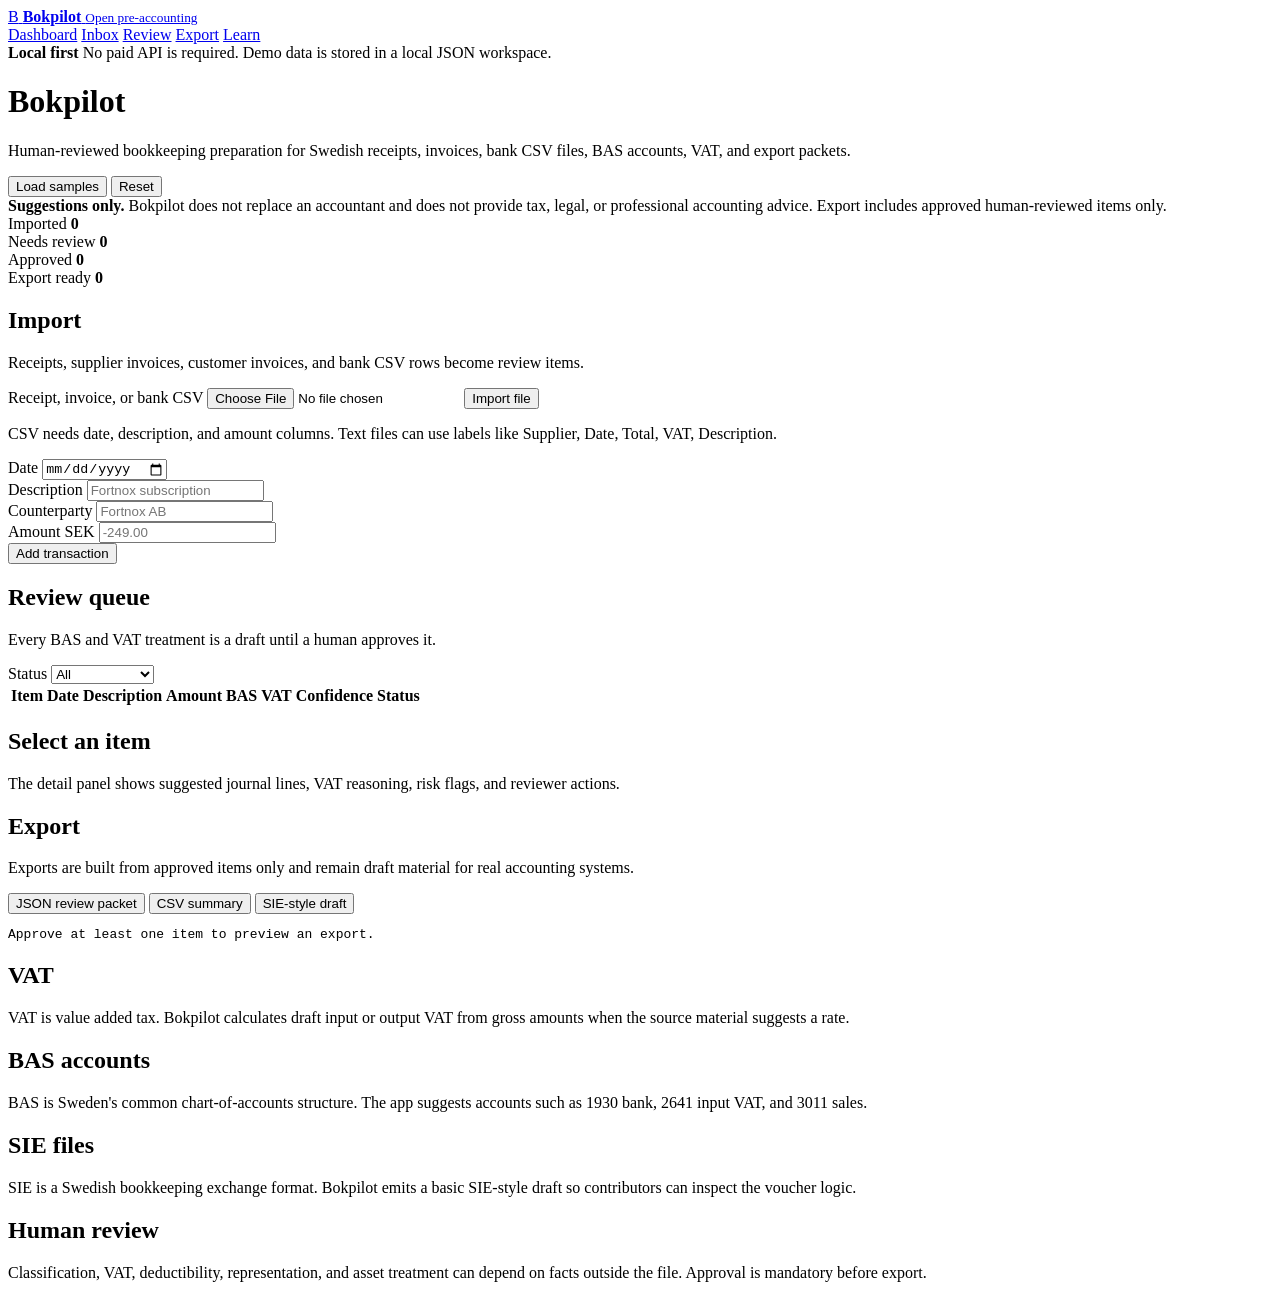
==== bokpilot/resources/static/index.html @ b6d7e221 "fix: package Bokpilot runtime assets" ====
<!doctype html>
<html lang="en">
  <head>
    <meta charset="utf-8" />
    <meta name="viewport" content="width=device-width, initial-scale=1" />
    <title>Bokpilot</title>
    <link rel="stylesheet" href="/styles.css" />
  </head>
  <body>
    <div class="app-shell">
      <aside class="sidebar" aria-label="Primary">
        <a class="brand" href="#dashboard" aria-label="Bokpilot dashboard">
          <span class="brand-mark" aria-hidden="true">B</span>
          <span>
            <strong>Bokpilot</strong>
            <small>Open pre-accounting</small>
          </span>
        </a>
        <nav class="nav-list">
          <a href="#dashboard" class="active">Dashboard</a>
          <a href="#inbox">Inbox</a>
          <a href="#review">Review</a>
          <a href="#export">Export</a>
          <a href="#learn">Learn</a>
        </nav>
        <div class="privacy-note">
          <strong>Local first</strong>
          <span>No paid API is required. Demo data is stored in a local JSON workspace.</span>
        </div>
      </aside>

      <main class="workspace">
        <header class="topbar">
          <div>
            <h1>Bokpilot</h1>
            <p>Human-reviewed bookkeeping preparation for Swedish receipts, invoices, bank CSV files, BAS accounts, VAT, and export packets.</p>
          </div>
          <div class="topbar-actions">
            <button id="load-sample" class="button primary" type="button">Load samples</button>
            <button id="reset" class="button ghost" type="button">Reset</button>
          </div>
        </header>

        <section class="review-warning" role="note" aria-label="Accounting disclaimer">
          <strong>Suggestions only.</strong>
          <span>Bokpilot does not replace an accountant and does not provide tax, legal, or professional accounting advice. Export includes approved human-reviewed items only.</span>
        </section>

        <section id="dashboard" class="metric-grid" aria-label="Workspace summary">
          <article class="metric">
            <span>Imported</span>
            <strong id="metric-pending">0</strong>
          </article>
          <article class="metric">
            <span>Needs review</span>
            <strong id="metric-review">0</strong>
          </article>
          <article class="metric">
            <span>Approved</span>
            <strong id="metric-approved">0</strong>
          </article>
          <article class="metric export-ready">
            <span>Export ready</span>
            <strong id="metric-export">0</strong>
          </article>
        </section>

        <section id="inbox" class="intake-band" aria-label="Import documents and transactions">
          <div class="section-heading">
            <h2>Import</h2>
            <p>Receipts, supplier invoices, customer invoices, and bank CSV rows become review items.</p>
          </div>
          <div class="intake-grid">
            <form id="file-form" class="intake-panel">
              <label for="file-input">Receipt, invoice, or bank CSV</label>
              <input id="file-input" name="file" type="file" accept=".csv,.txt,.md,.text" />
              <button class="button" type="submit">Import file</button>
              <p class="field-help">CSV needs date, description, and amount columns. Text files can use labels like Supplier, Date, Total, VAT, Description.</p>
            </form>
            <form id="manual-form" class="intake-panel">
              <div class="form-row">
                <label for="manual-date">Date</label>
                <input id="manual-date" name="date" type="date" required />
              </div>
              <div class="form-row">
                <label for="manual-description">Description</label>
                <input id="manual-description" name="description" type="text" placeholder="Fortnox subscription" required />
              </div>
              <div class="form-row split">
                <div>
                  <label for="manual-counterparty">Counterparty</label>
                  <input id="manual-counterparty" name="counterparty" type="text" placeholder="Fortnox AB" />
                </div>
                <div>
                  <label for="manual-amount">Amount SEK</label>
                  <input id="manual-amount" name="amount" type="number" step="0.01" placeholder="-249.00" required />
                </div>
              </div>
              <button class="button" type="submit">Add transaction</button>
            </form>
          </div>
        </section>

        <section id="review" class="review-layout">
          <div class="queue-panel">
            <div class="section-heading row-heading">
              <div>
                <h2>Review queue</h2>
                <p>Every BAS and VAT treatment is a draft until a human approves it.</p>
              </div>
              <label class="filter-control" for="status-filter">
                <span>Status</span>
                <select id="status-filter">
                  <option value="all">All</option>
                  <option value="needs_review">Needs review</option>
                  <option value="approved">Approved</option>
                  <option value="rejected">Rejected</option>
                </select>
              </label>
            </div>
            <div class="table-wrap">
              <table>
                <thead>
                  <tr>
                    <th scope="col">Item</th>
                    <th scope="col">Date</th>
                    <th scope="col">Description</th>
                    <th scope="col">Amount</th>
                    <th scope="col">BAS</th>
                    <th scope="col">VAT</th>
                    <th scope="col">Confidence</th>
                    <th scope="col">Status</th>
                  </tr>
                </thead>
                <tbody id="items-table"></tbody>
              </table>
            </div>
          </div>

          <aside class="detail-panel" aria-live="polite">
            <div id="detail-empty" class="empty-state">
              <h2>Select an item</h2>
              <p>The detail panel shows suggested journal lines, VAT reasoning, risk flags, and reviewer actions.</p>
            </div>
            <div id="detail-content" hidden>
              <div class="detail-header">
                <div>
                  <span id="detail-id" class="eyebrow"></span>
                  <h2 id="detail-title"></h2>
                </div>
                <span id="detail-status" class="status-pill"></span>
              </div>
              <dl class="detail-facts">
                <div>
                  <dt>Amount</dt>
                  <dd id="detail-amount"></dd>
                </div>
                <div>
                  <dt>Suggested BAS</dt>
                  <dd id="detail-bas"></dd>
                </div>
                <div>
                  <dt>VAT</dt>
                  <dd id="detail-vat"></dd>
                </div>
                <div>
                  <dt>Confidence</dt>
                  <dd id="detail-confidence"></dd>
                </div>
              </dl>
              <section class="reasoning">
                <h3>Reasoning</h3>
                <p id="detail-explanation"></p>
                <ul id="risk-list"></ul>
              </section>
              <section>
                <h3>Draft journal lines</h3>
                <div id="journal-lines" class="journal-lines"></div>
              </section>
              <form id="review-form" class="review-form">
                <div class="form-row split">
                  <div>
                    <label for="review-account">BAS account</label>
                    <input id="review-account" name="bas_account" type="text" inputmode="numeric" />
                  </div>
                  <div>
                    <label for="review-vat">VAT rate</label>
                    <select id="review-vat" name="vat_rate">
                      <option value="25">25%</option>
                      <option value="12">12%</option>
                      <option value="6">6%</option>
                      <option value="0">0%</option>
                    </select>
                  </div>
                </div>
                <label for="review-note">Reviewer note</label>
                <textarea id="review-note" name="reviewer_note" rows="3" placeholder="Why this was approved, rejected, or changed"></textarea>
                <div class="review-actions">
                  <button class="button success" type="submit" data-status="approved">Approve</button>
                  <button class="button warning" type="submit" data-status="needs_review">Keep open</button>
                  <button class="button danger" type="submit" data-status="rejected">Reject</button>
                </div>
              </form>
            </div>
          </aside>
        </section>

        <section id="export" class="export-band">
          <div class="section-heading">
            <h2>Export</h2>
            <p>Exports are built from approved items only and remain draft material for real accounting systems.</p>
          </div>
          <div class="export-actions">
            <button class="button" type="button" data-export="json">JSON review packet</button>
            <button class="button" type="button" data-export="csv">CSV summary</button>
            <button class="button" type="button" data-export="sie">SIE-style draft</button>
          </div>
          <pre id="export-preview" tabindex="0">Approve at least one item to preview an export.</pre>
        </section>

        <section id="learn" class="learn-grid" aria-label="Bookkeeping concepts">
          <article>
            <h2>VAT</h2>
            <p>VAT is value added tax. Bokpilot calculates draft input or output VAT from gross amounts when the source material suggests a rate.</p>
          </article>
          <article>
            <h2>BAS accounts</h2>
            <p>BAS is Sweden's common chart-of-accounts structure. The app suggests accounts such as 1930 bank, 2641 input VAT, and 3011 sales.</p>
          </article>
          <article>
            <h2>SIE files</h2>
            <p>SIE is a Swedish bookkeeping exchange format. Bokpilot emits a basic SIE-style draft so contributors can inspect the voucher logic.</p>
          </article>
          <article>
            <h2>Human review</h2>
            <p>Classification, VAT, deductibility, representation, and asset treatment can depend on facts outside the file. Approval is mandatory before export.</p>
          </article>
        </section>
      </main>
    </div>

    <div id="toast" role="status" aria-live="polite"></div>
    <script src="/app.js" type="module"></script>
  </body>
</html>
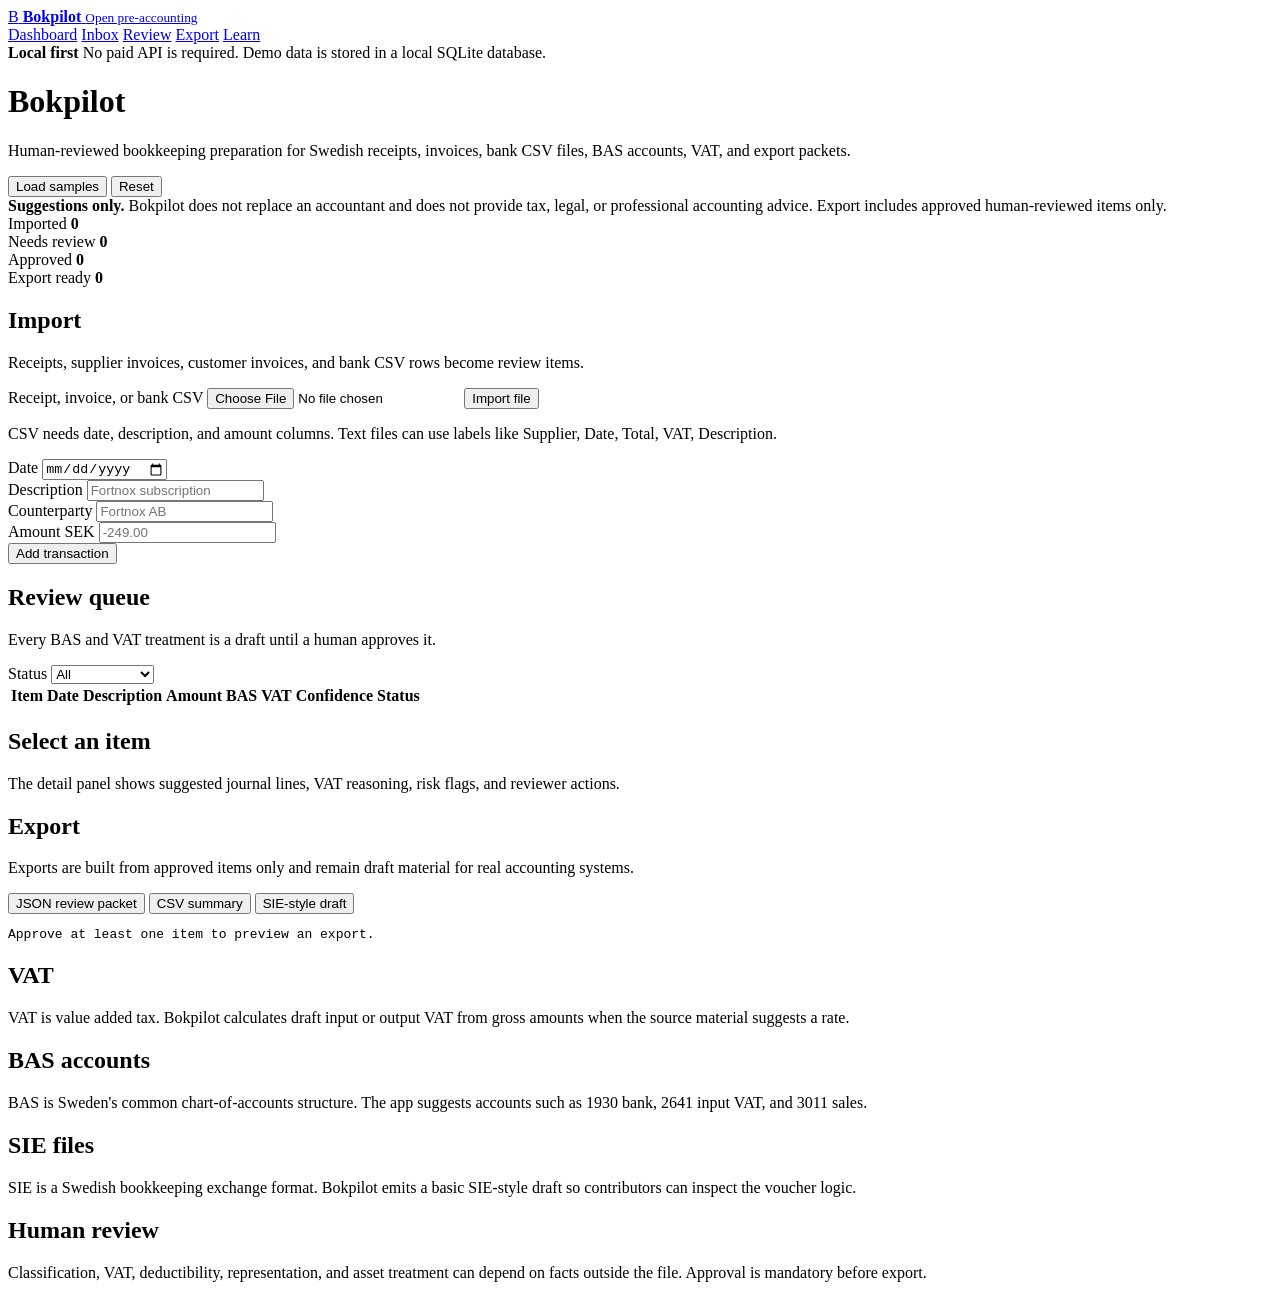
==== commit a8cd023a: "feat: cut over local workspace to SQLite" ====
--- a/bokpilot/resources/static/index.html
+++ b/bokpilot/resources/static/index.html
@@ -25,7 +25,7 @@
         </nav>
         <div class="privacy-note">
           <strong>Local first</strong>
-          <span>No paid API is required. Demo data is stored in a local JSON workspace.</span>
+          <span>No paid API is required. Demo data is stored in a local SQLite database.</span>
         </div>
       </aside>
 
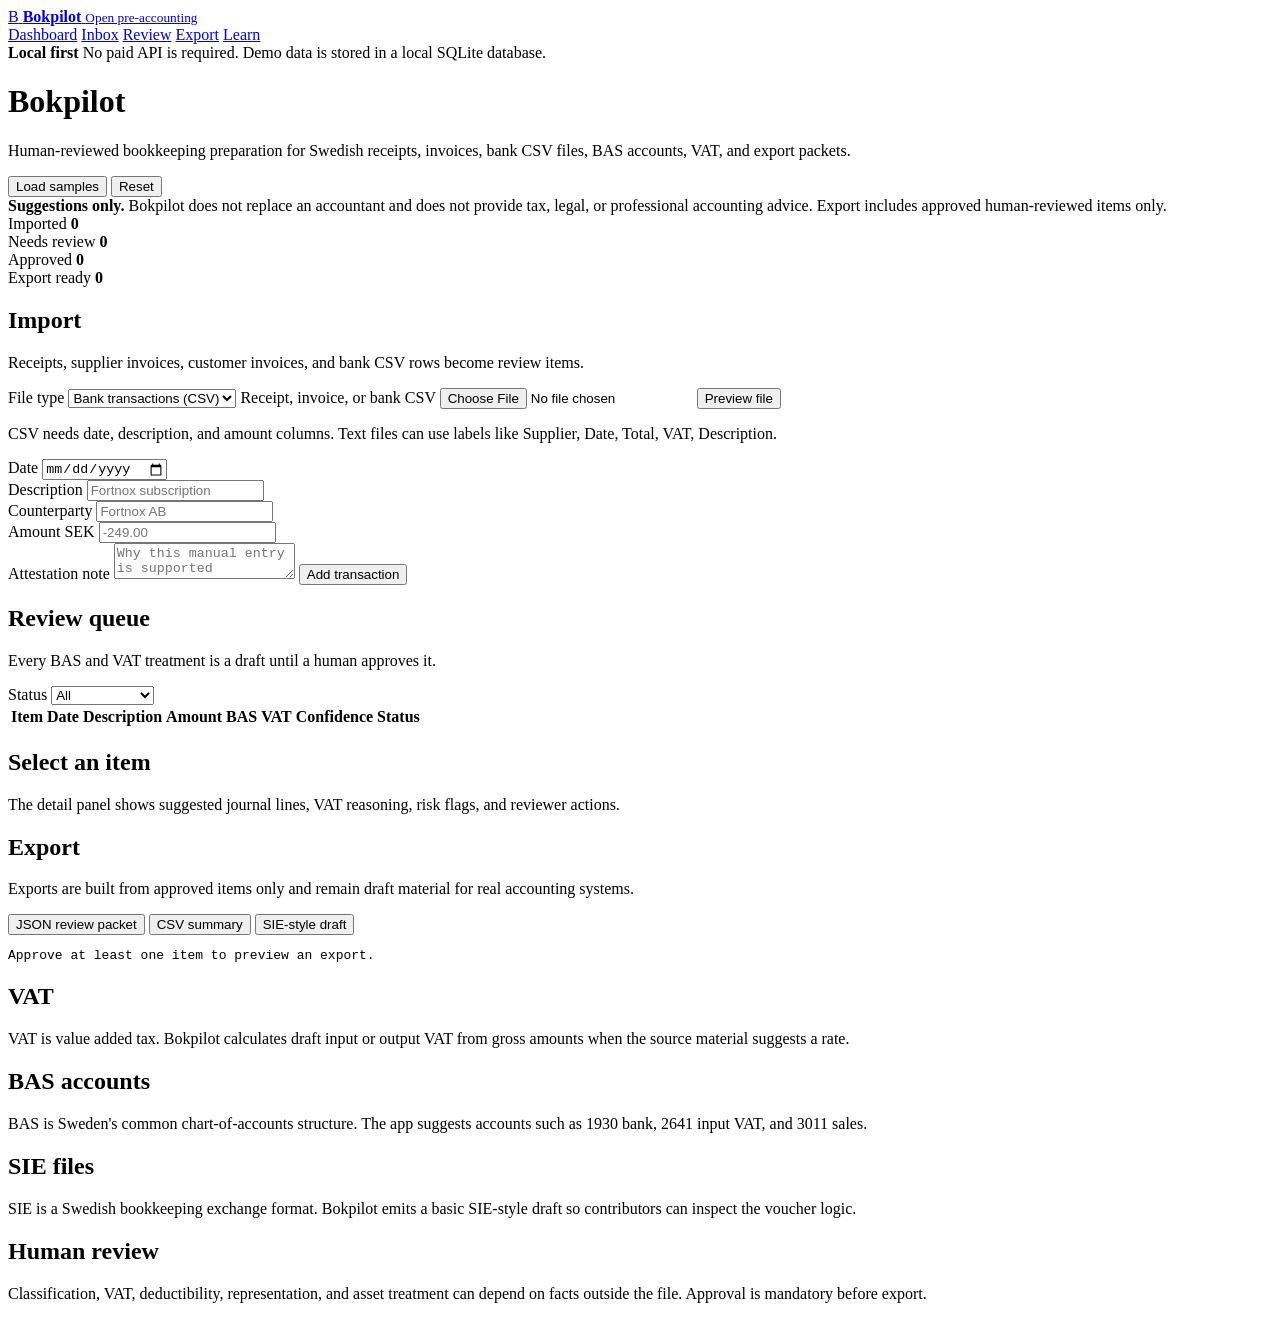
==== commit b3ea80be: "feat: preview imports and suggest source matches" ====
--- a/bokpilot/resources/static/index.html
+++ b/bokpilot/resources/static/index.html
@@ -72,10 +72,22 @@
           </div>
           <div class="intake-grid">
             <form id="file-form" class="intake-panel">
+              <label for="import-kind">File type</label>
+              <select id="import-kind" name="kind">
+                <option value="bank_transaction">Bank transactions (CSV)</option>
+                <option value="receipt">Receipt (text)</option>
+                <option value="supplier_invoice">Supplier invoice (text)</option>
+                <option value="customer_invoice">Customer invoice (text)</option>
+              </select>
               <label for="file-input">Receipt, invoice, or bank CSV</label>
               <input id="file-input" name="file" type="file" accept=".csv,.txt,.md,.text" />
-              <button class="button" type="submit">Import file</button>
+              <button class="button" type="submit">Preview file</button>
               <p class="field-help">CSV needs date, description, and amount columns. Text files can use labels like Supplier, Date, Total, VAT, Description.</p>
+              <div id="import-preview" class="review-warning" hidden>
+                <span id="import-preview-summary"></span>
+                <ul id="import-preview-issues"></ul>
+                <button id="commit-import" class="button primary" type="button">Commit valid rows</button>
+              </div>
             </form>
             <form id="manual-form" class="intake-panel">
               <div class="form-row">
@@ -96,6 +108,8 @@
                   <input id="manual-amount" name="amount" type="number" step="0.01" placeholder="-249.00" required />
                 </div>
               </div>
+              <label for="manual-note">Attestation note</label>
+              <textarea id="manual-note" name="reviewer_note" rows="2" placeholder="Why this manual entry is supported" required></textarea>
               <button class="button" type="submit">Add transaction</button>
             </form>
           </div>
@@ -177,6 +191,11 @@
                 <h3>Draft journal lines</h3>
                 <div id="journal-lines" class="journal-lines"></div>
               </section>
+              <section id="match-panel">
+                <h3>Possible source matches</h3>
+                <p>Suggestions are explainable and require an explicit human decision.</p>
+                <div id="match-list" class="journal-lines"></div>
+              </section>
               <form id="review-form" class="review-form">
                 <div class="form-row split">
                   <div>
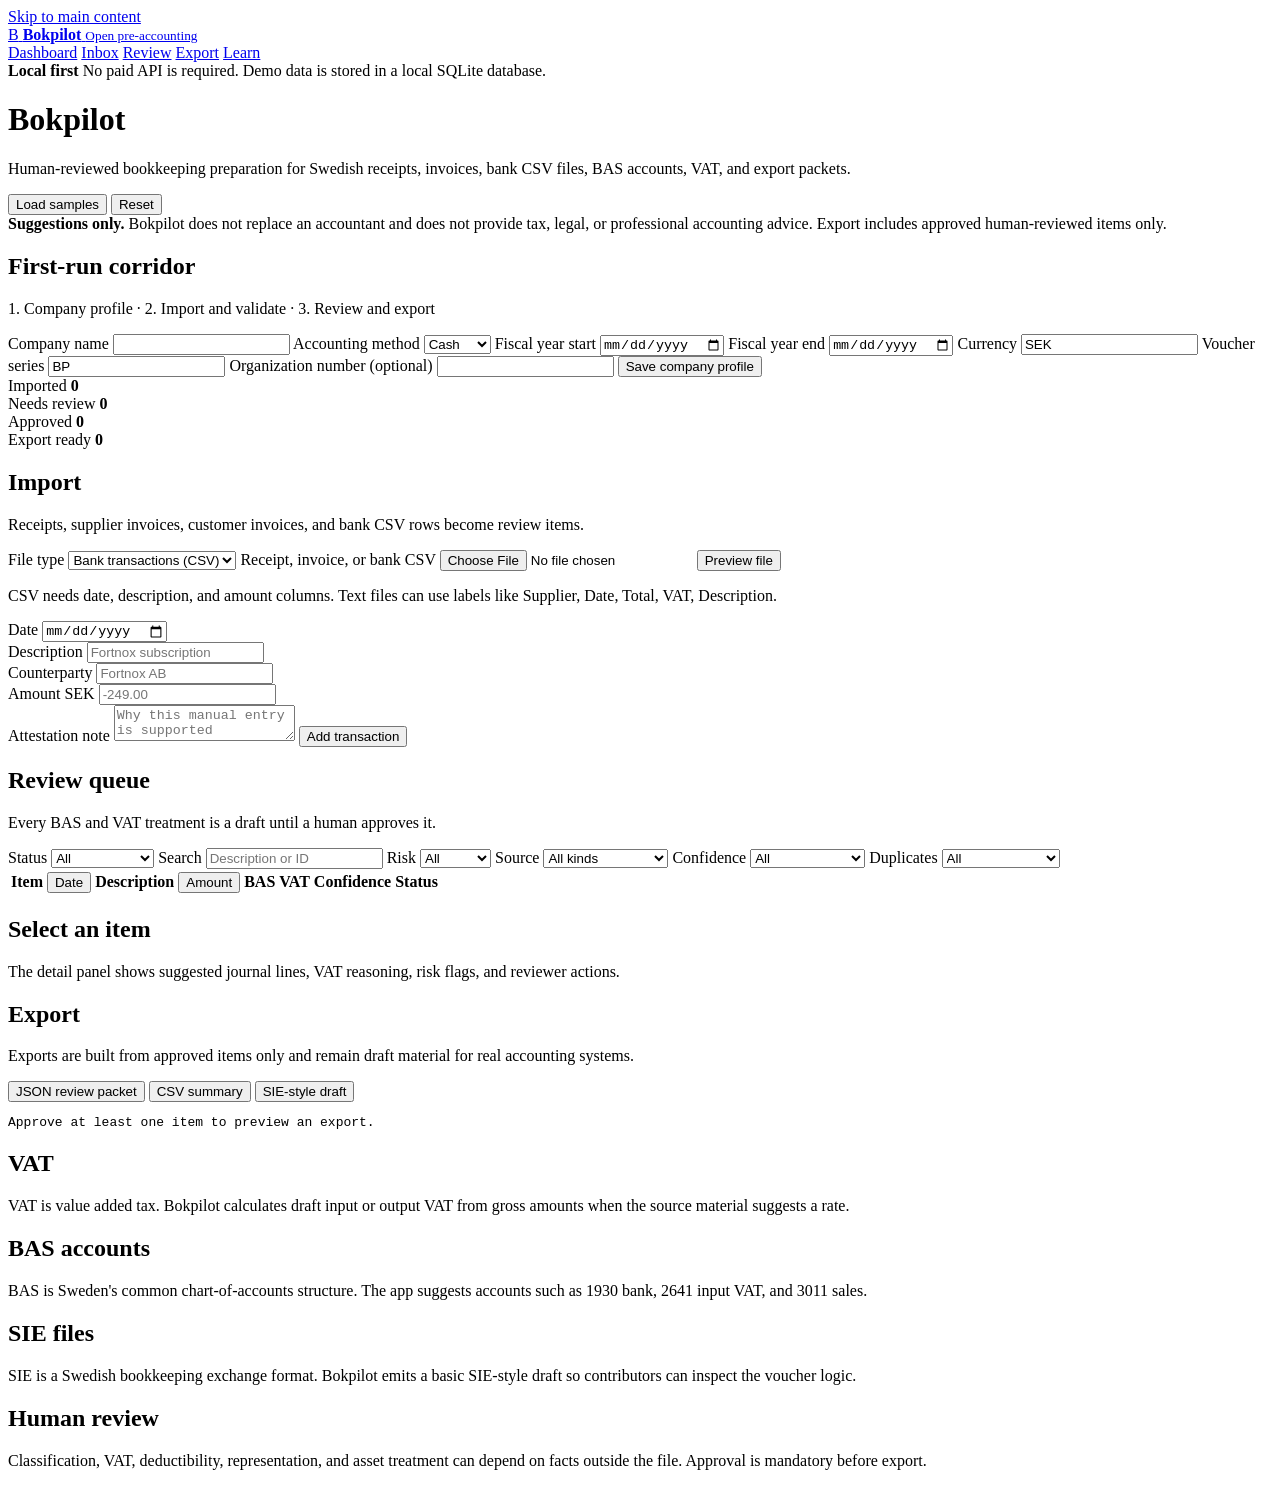
==== commit 9a76e28b: "feat: improve the local review experience" ====
--- a/bokpilot/resources/static/index.html
+++ b/bokpilot/resources/static/index.html
@@ -7,6 +7,7 @@
     <link rel="stylesheet" href="/styles.css" />
   </head>
   <body>
+    <a class="skip-link" href="#main-content">Skip to main content</a>
     <div class="app-shell">
       <aside class="sidebar" aria-label="Primary">
         <a class="brand" href="#dashboard" aria-label="Bokpilot dashboard">
@@ -29,7 +30,7 @@
         </div>
       </aside>
 
-      <main class="workspace">
+      <main id="main-content" class="workspace">
         <header class="topbar">
           <div>
             <h1>Bokpilot</h1>
@@ -44,6 +45,47 @@
         <section class="review-warning" role="note" aria-label="Accounting disclaimer">
           <strong>Suggestions only.</strong>
           <span>Bokpilot does not replace an accountant and does not provide tax, legal, or professional accounting advice. Export includes approved human-reviewed items only.</span>
+        </section>
+        <section id="demo-banner" class="review-warning" role="note" hidden>
+          <strong>Synthetic accounting rules—do not use for real bookkeeping.</strong>
+        </section>
+
+        <div id="error-summary" class="error-summary" role="alert" hidden></div>
+
+        <section class="intake-band onboarding" aria-labelledby="onboarding-title">
+          <div class="section-heading">
+            <div>
+              <h2 id="onboarding-title">First-run corridor</h2>
+              <p>1. Company profile · 2. Import and validate · 3. Review and export</p>
+            </div>
+          </div>
+          <form id="profile-form" class="profile-grid">
+            <label for="profile-name">Company name
+              <input id="profile-name" name="name" required />
+            </label>
+            <label for="profile-method">Accounting method
+              <select id="profile-method" name="accounting_method">
+                <option value="cash">Cash</option>
+                <option value="accrual">Accrual</option>
+              </select>
+            </label>
+            <label for="profile-start">Fiscal year start
+              <input id="profile-start" name="fiscal_year_start" type="date" required />
+            </label>
+            <label for="profile-end">Fiscal year end
+              <input id="profile-end" name="fiscal_year_end" type="date" required />
+            </label>
+            <label for="profile-currency">Currency
+              <input id="profile-currency" name="currency" value="SEK" readonly />
+            </label>
+            <label for="profile-series">Voucher series
+              <input id="profile-series" name="voucher_series" value="BP" maxlength="8" required />
+            </label>
+            <label for="profile-org">Organization number (optional)
+              <input id="profile-org" name="organization_number" />
+            </label>
+            <button class="button primary" type="submit">Save company profile</button>
+          </form>
         </section>
 
         <section id="dashboard" class="metric-grid" aria-label="Workspace summary">
@@ -131,15 +173,49 @@
                   <option value="rejected">Rejected</option>
                 </select>
               </label>
+              <label class="filter-control" for="search-filter">Search
+                <input id="search-filter" type="search" placeholder="Description or ID" />
+              </label>
+              <label class="filter-control" for="risk-filter">Risk
+                <select id="risk-filter">
+                  <option value="all">All</option>
+                  <option value="flagged">Flagged</option>
+                  <option value="clear">No flags</option>
+                </select>
+              </label>
+              <label class="filter-control" for="kind-filter">Source
+                <select id="kind-filter">
+                  <option value="all">All kinds</option>
+                  <option value="bank_transaction">Bank</option>
+                  <option value="receipt">Receipt</option>
+                  <option value="supplier_invoice">Supplier invoice</option>
+                  <option value="customer_invoice">Customer invoice</option>
+                  <option value="manual">Manual</option>
+                </select>
+              </label>
+              <label class="filter-control" for="confidence-filter">Confidence
+                <select id="confidence-filter">
+                  <option value="all">All</option>
+                  <option value="low">Below 70%</option>
+                  <option value="high">70% and above</option>
+                </select>
+              </label>
+              <label class="filter-control" for="unresolved-filter">Duplicates
+                <select id="unresolved-filter">
+                  <option value="all">All</option>
+                  <option value="unresolved">Unresolved only</option>
+                  <option value="clear">Resolved/none</option>
+                </select>
+              </label>
             </div>
             <div class="table-wrap">
               <table>
                 <thead>
                   <tr>
                     <th scope="col">Item</th>
-                    <th scope="col">Date</th>
+                    <th scope="col"><button id="sort-date" class="sort-button" type="button">Date</button></th>
                     <th scope="col">Description</th>
-                    <th scope="col">Amount</th>
+                    <th scope="col"><button id="sort-amount" class="sort-button" type="button">Amount</button></th>
                     <th scope="col">BAS</th>
                     <th scope="col">VAT</th>
                     <th scope="col">Confidence</th>
@@ -164,6 +240,10 @@
                 </div>
                 <span id="detail-status" class="status-pill"></span>
               </div>
+              <div class="review-actions">
+                <button id="previous-item" class="button ghost" type="button">Previous item</button>
+                <button id="next-item" class="button ghost" type="button">Next item</button>
+              </div>
               <dl class="detail-facts">
                 <div>
                   <dt>Amount</dt>
@@ -182,6 +262,15 @@
                   <dd id="detail-confidence"></dd>
                 </div>
               </dl>
+              <section class="reasoning">
+                <h3>Source provenance</h3>
+                <p id="source-provenance"></p>
+                <dl id="extracted-fields" class="detail-facts"></dl>
+              </section>
+              <section class="reasoning">
+                <h3>Review history</h3>
+                <div id="review-history"></div>
+              </section>
               <section class="reasoning">
                 <h3>Reasoning</h3>
                 <p id="detail-explanation"></p>
@@ -214,6 +303,10 @@
                 </div>
                 <label for="review-note">Reviewer note</label>
                 <textarea id="review-note" name="reviewer_note" rows="3" placeholder="Why this was approved, rejected, or changed"></textarea>
+                <label for="risk-acknowledged">
+                  <input id="risk-acknowledged" name="risk_acknowledged" type="checkbox" />
+                  I acknowledge the highlighted risk flags.
+                </label>
                 <div class="review-actions">
                   <button class="button success" type="submit" data-status="approved">Approve</button>
                   <button class="button warning" type="submit" data-status="needs_review">Keep open</button>
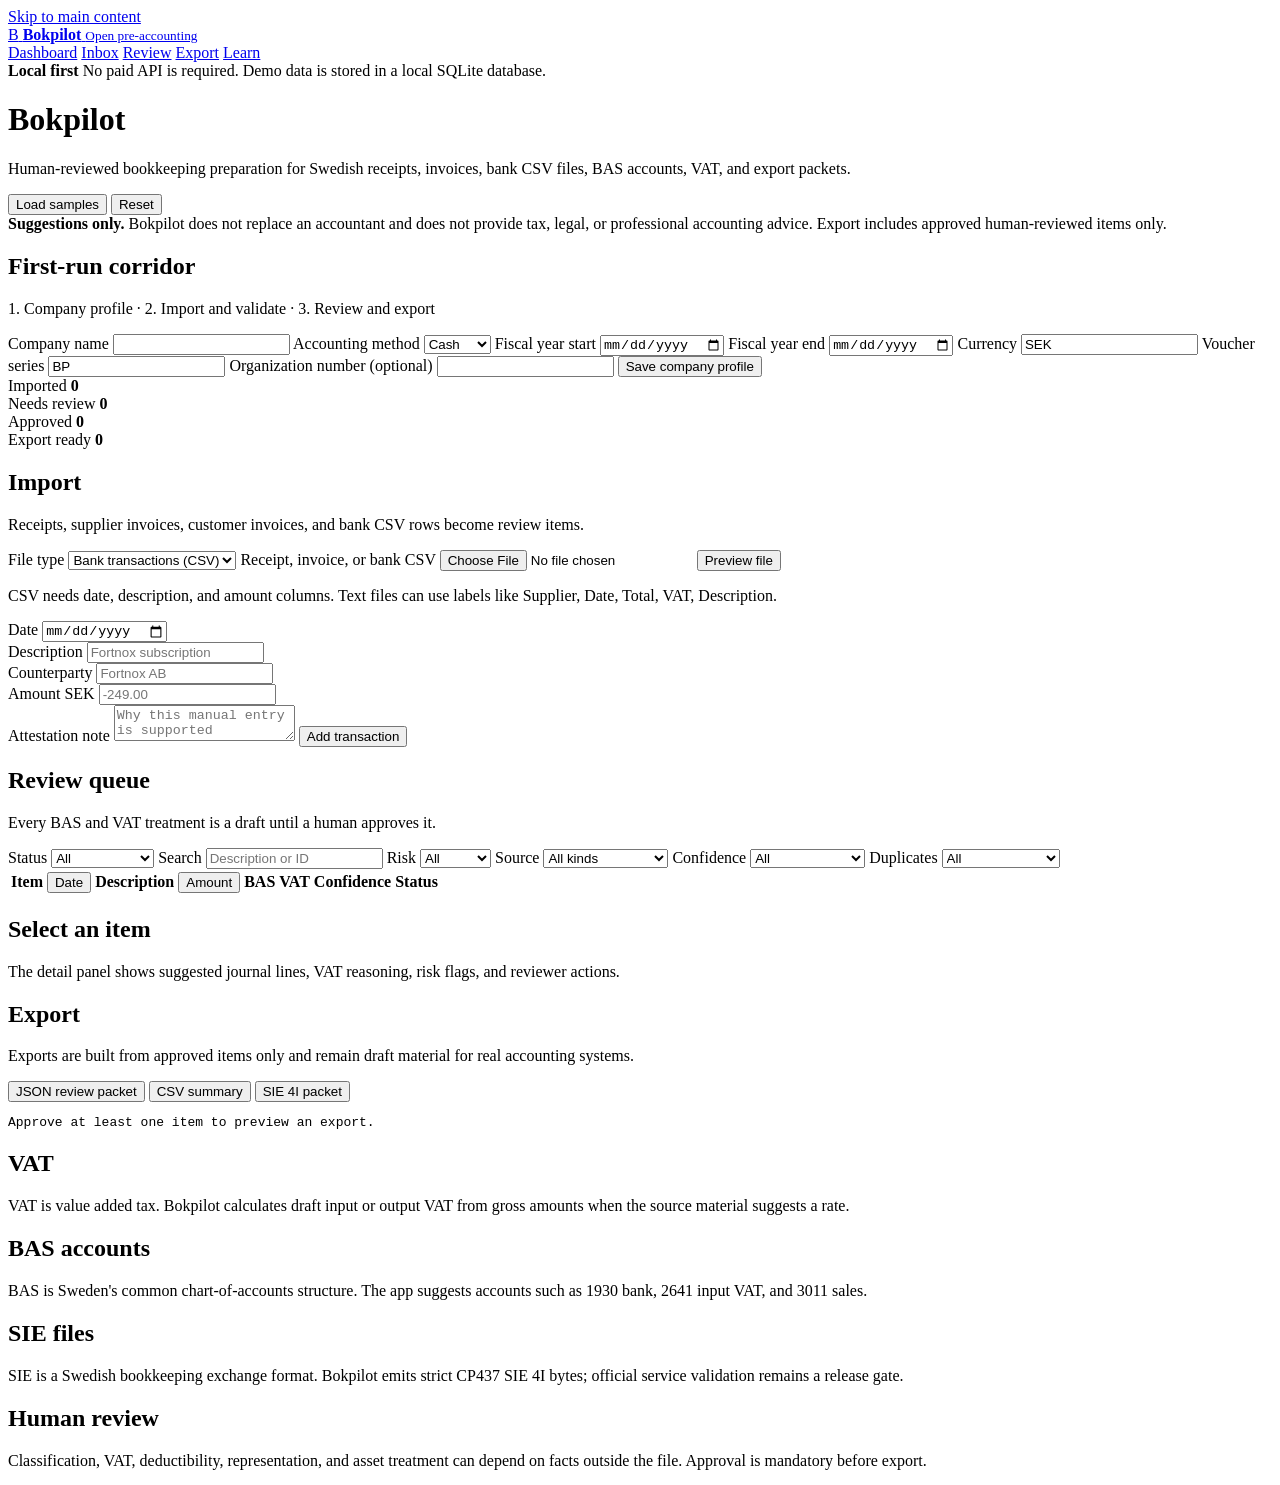
==== commit 410aea7f: "chore: establish the v0.2 release gate" ====
--- a/bokpilot/resources/static/index.html
+++ b/bokpilot/resources/static/index.html
@@ -325,7 +325,7 @@
           <div class="export-actions">
             <button class="button" type="button" data-export="json">JSON review packet</button>
             <button class="button" type="button" data-export="csv">CSV summary</button>
-            <button class="button" type="button" data-export="sie">SIE-style draft</button>
+            <button class="button" type="button" data-export="sie">SIE 4I packet</button>
           </div>
           <pre id="export-preview" tabindex="0">Approve at least one item to preview an export.</pre>
         </section>
@@ -341,7 +341,7 @@
           </article>
           <article>
             <h2>SIE files</h2>
-            <p>SIE is a Swedish bookkeeping exchange format. Bokpilot emits a basic SIE-style draft so contributors can inspect the voucher logic.</p>
+            <p>SIE is a Swedish bookkeeping exchange format. Bokpilot emits strict CP437 SIE 4I bytes; official service validation remains a release gate.</p>
           </article>
           <article>
             <h2>Human review</h2>
